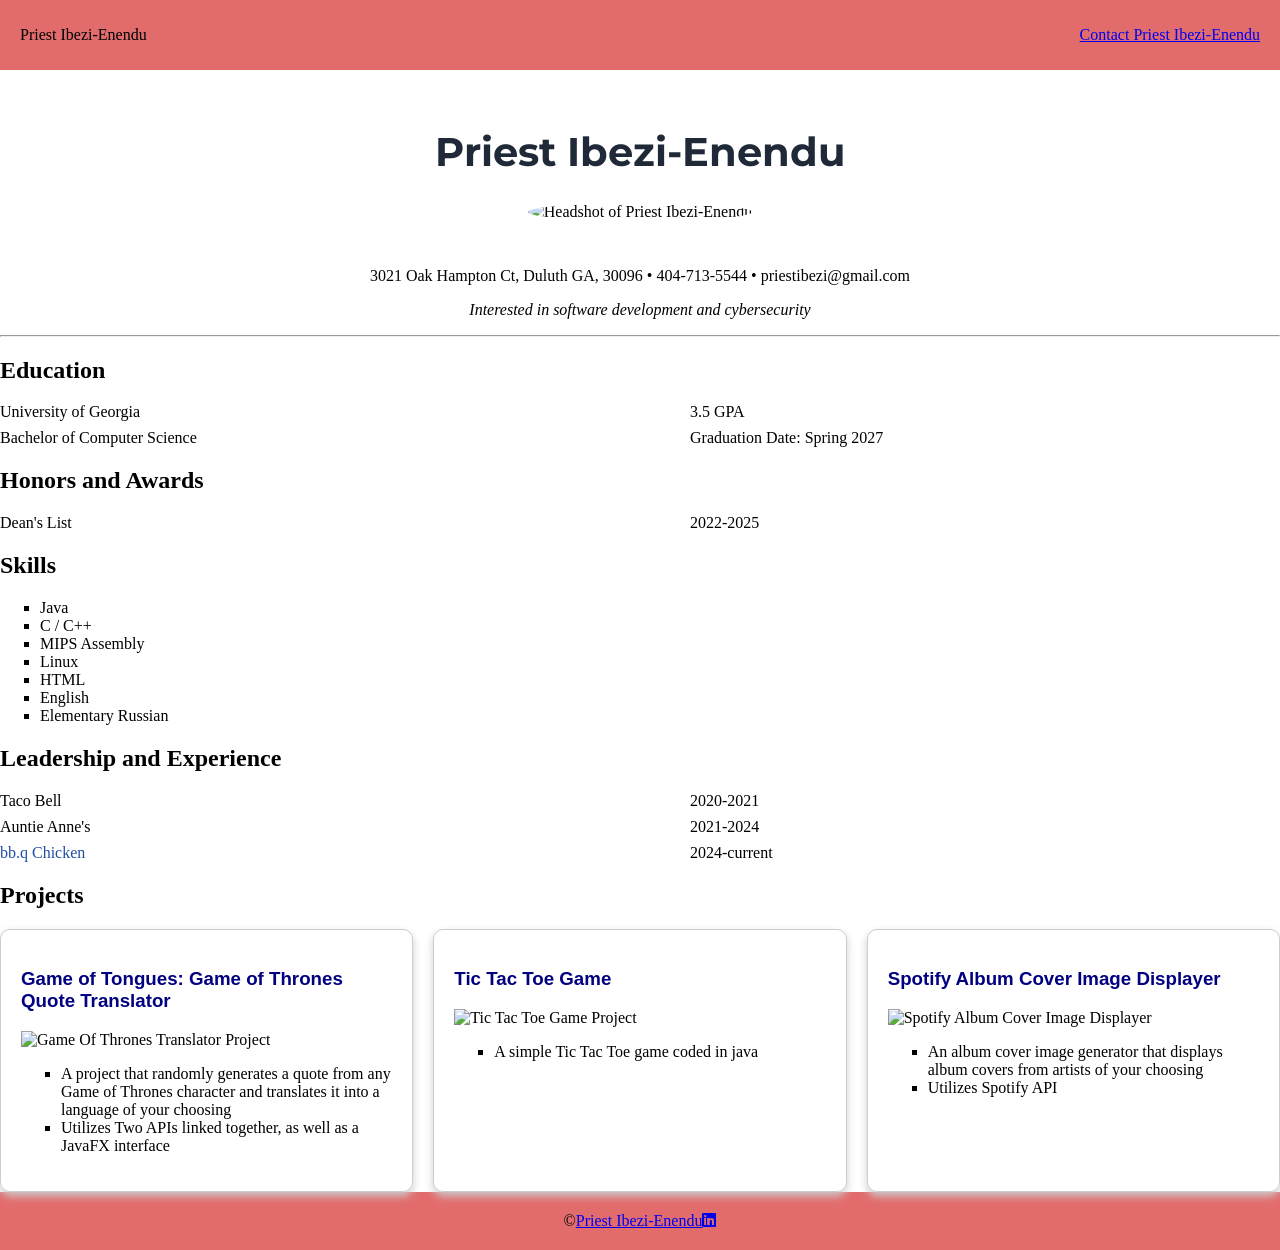
==== index.html @ afd165f7 "Add files via upload" ====
<!DOCTYPE html>
<html lang="en">

<head>
    <meta charset="UTF-8">
    <meta name="viewport" content="width=device-width, initial-scale=1.0">
    <title>Priest Ibezi-Enendu</title>
    <link rel="stylesheet" href="css/style.css">

    <link rel="stylesheet" href="https://cdnjs.cloudflare.com/ajax/libs/font-awesome/6.5.1/css/all.min.css">
</head>

<body>

    <nav>
        <p>Priest Ibezi-Enendu</p>
        <p>
            <a href="contact.html">Contact Priest Ibezi-Enendu</a>
        </p>
    </nav>
    <header>
        <h1>Priest Ibezi-Enendu</h1>
        <img src="images/headshot1.png" alt="Headshot of Priest Ibezi-Enendu" width=200>
    </header>

    <p class="address">3021 Oak Hampton Ct, Duluth GA, 30096 &bull; 404-713-5544 &bull; priestibezi@gmail.com</p>
    <p class="tagline">Interested in software development and cybersecurity</p>

    <hr>

    <section>
        <h2>Education</h2>
        <dl>

            <dt>University of Georgia</dt>
            <dd>3.5 GPA</dd>
            <dt>Bachelor of Computer Science</dt>
            <dd>Graduation Date: Spring 2027</dd>

        </dl>
    </section>

    <section>
        <h2>Honors and Awards</h2>
        <dl>
            <dt>Dean's List</dt>
            <dd>2022-2025</dd>
        </dl>
    </section>

    <section>
        <h2>Skills</h2>
        <ul>
            <li>Java</li>
            <li>C / C++</li>
            <li>MIPS Assembly</li>
            <li>Linux</li>
            <li>HTML</li>
            <li>English</li>
            <li>Elementary Russian</li>
        </ul>
    </section>

    <section>
        <h2>Leadership and Experience</h2>
        <dl>
            <dt>Taco Bell</dt>
            <dd>2020-2021</dd>

            <dt>Auntie Anne's</dt>
            <dd>2021-2024</dd>

            <dt>
                <a href="https://bbqchicken.com/">bb.q Chicken</a>
            </dt>
            <dd>2024-current</dd>


        </dl>
    </section>

    <section>
        <h2>Projects</h2>
        <div class="three-col">
            <div class="card">
                <h3>Game of Tongues: Game of Thrones Quote Translator</h3>
                <img src="images/project1description.png" alt="Game Of Thrones Translator Project" width=400>
                <ul>
                    <li>A project that randomly generates a quote from any Game of Thrones character and translates it
                        into
                        a language of your choosing</li>
                    <li>Utilizes Two APIs linked together, as well as a JavaFX interface</li>
                </ul>

            </div>

            <div class = "card">
                <h3>Tic Tac Toe Game</h3>
                <img src="images/project2.png" alt="Tic Tac Toe Game Project" width=400>
                <ul>
                    <li>A simple Tic Tac Toe game coded in java</li>
                </ul>

            </div>

            <div class="card">
                <h3>Spotify Album Cover Image Displayer</h3>
                <img src="images/project3.png" alt="Spotify Album Cover Image Displayer" width=400>
                <ul>
                    <li>An album cover image generator that displays album covers from artists of your choosing</li>
                    <li>Utilizes Spotify API</li>
                </ul>
            </div>
        </div>


    </section>

    <footer>
        &copy; <a href="contact.html">Priest Ibezi-Enendu</a>

        <a href="https://www.linkedin.com/in/priest-ibezi-enendu-85473a34b/" target="_blank">
            <i class="fa-brands fa-linkedin"></i>
        </a>
    </footer>



</body>

</html>
---- css/style.css ----
@import url('https://fonts.googleapis.com/css2?family=Montserrat:wght@600;700&display=swap');

body {
  margin: 0;
}

/****************   Nav Section **********************/
nav {
  display: flex;
  justify-content: space-between;
  background-color: rgb(226, 108, 108);
  padding: 10px 20px;

}

/***********************  Footer Section   **************************/
footer {
  display: flex;
  justify-content: center;
  background-color: rgb(226, 108, 108);
  padding: 20px;
}

/*********** Splash Page ************************/
header {
  text-align: center;
  padding: 30px;
}

header h1 {
  font-family: 'Montserrat', sans-serif;
  font-size: 40px;
  color:#1f2937;

}

header img {
  border-radius: 50%;
}

.address {
  text-align: center;

}

.tagline {
  text-align: center;
  font-style: italic;

}

/************* Sections ********************/
hr {}

section h3 {
  font-family: 'Monserrat', sans-serif;
  color: navy;
}

section dl {
  display: grid;
  grid-template-columns: 1fr 1fr;
  gap: 8px 20px;
}

section ul {
  list-style: square;
}

section a {
  color: #1f4fa3;
  text-decoration: none;

}

section a:hover {
color: #e36b6b;
}

/**************   Projects   *****************/
.three-col {
  display: grid;
  grid-template-columns: repeat(3, 1fr);
  gap: 20px;
  
}

.card img {
  width:100%;
  height:300px;
  object-fit: contain;
}

.card {
  padding: 20px;
  border: 1px solid #cccccc;
  border-radius: 10px;
  box-shadow: 0px 4px 8px #cccccc;
}

/**************   Responsiveness   *****************/
@media (max-width: 680px) {
  nav {
    flex-direction: column;
    align-items: center;
  }

  .three-col {
    grid-template-columns: 1fr;
  }
}

/**************   Contact Page   *****************/
.one-col {
  display: flex;
  flex-direction: column;
  width: 50%;
  margin: 20px auto;
  gap: 10px;
}

input {
  padding: 10px;
  font-size: 16px;
  min-height: 120px;
}

textarea {}
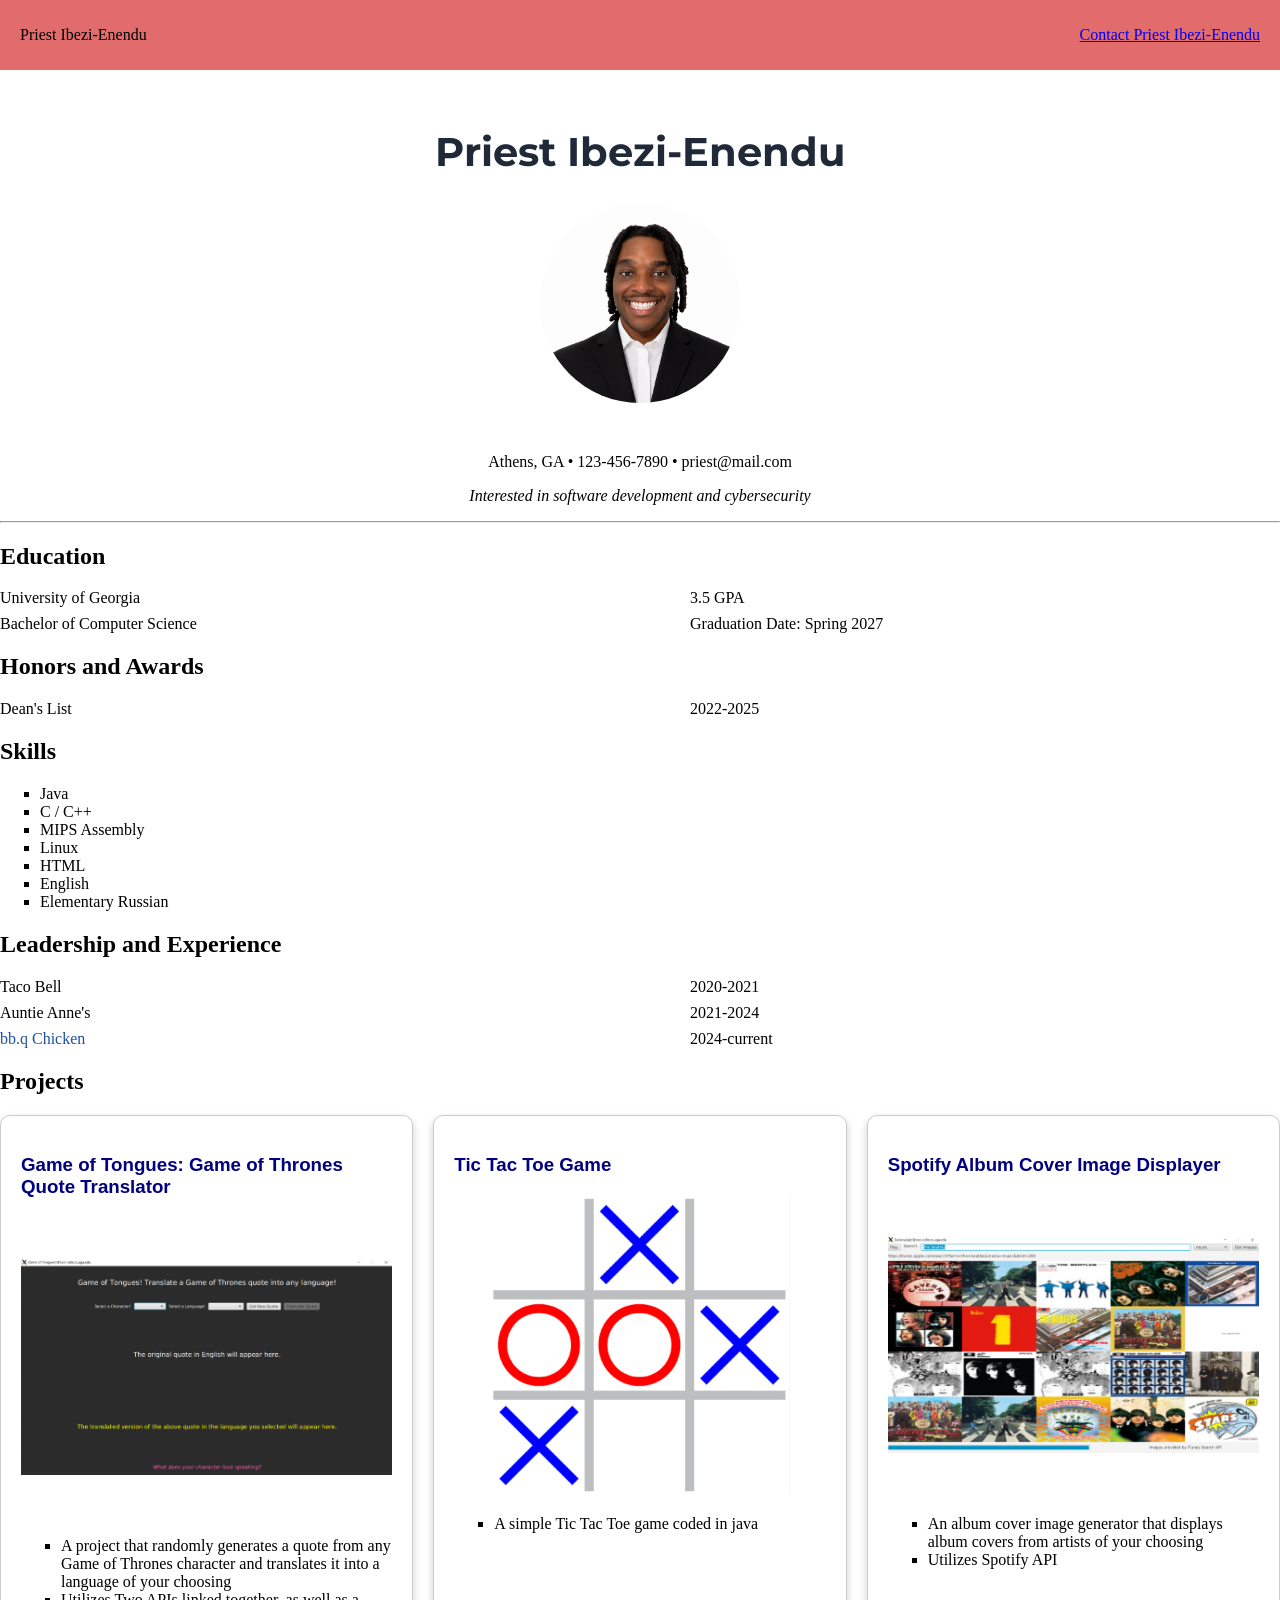
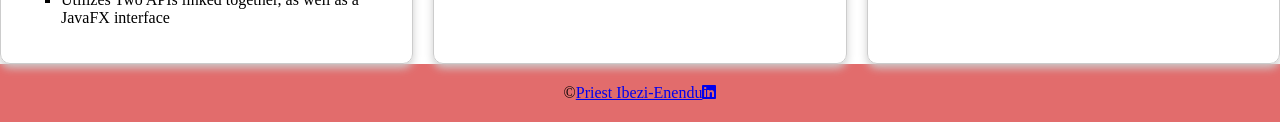
==== commit 16b3e772: "Add files via upload" ====
--- a/index.html
+++ b/index.html
@@ -23,7 +23,7 @@
         <img src="images/headshot1.png" alt="Headshot of Priest Ibezi-Enendu" width=200>
     </header>
 
-    <p class="address">3021 Oak Hampton Ct, Duluth GA, 30096 &bull; 404-713-5544 &bull; priestibezi@gmail.com</p>
+    <p class="address">Athens, GA &bull; 123-456-7890 &bull; priest@mail.com</p>
     <p class="tagline">Interested in software development and cybersecurity</p>
 
     <hr>
